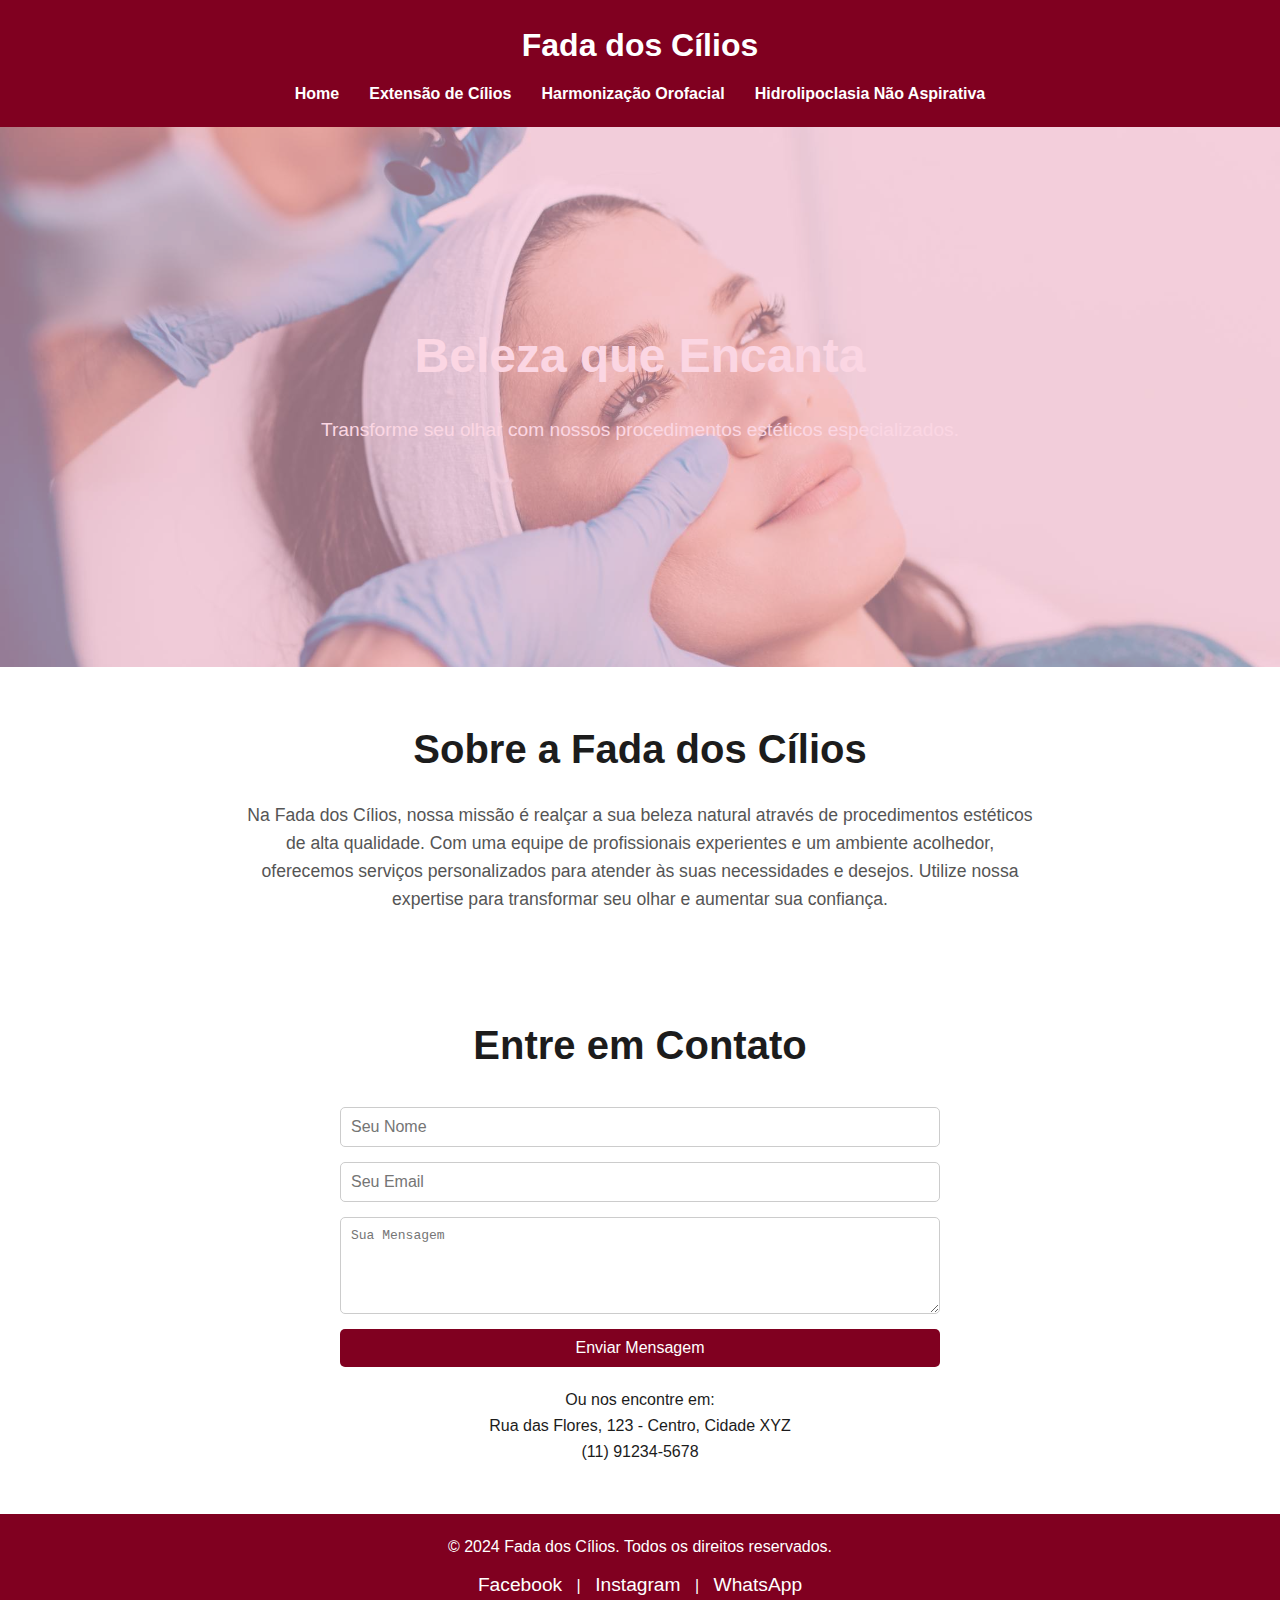
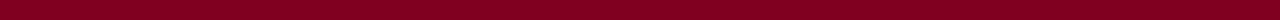
==== assets/html/index.html @ 5088e365 "Correção HTML" ====
<!DOCTYPE html>
<html lang="pt-BR">

<head>
  <meta charset="UTF-8">
  <meta name="viewport" content="width=device-width, initial-scale=1">
  <title>Fada dos Cílios - Beleza que Encanta</title>
  <link rel="stylesheet" href="../css/styleindex.css">

</head>

<body>

  <!-- Header -->
  <header>
    <h1>Fada dos Cílios</h1>

    <nav>
      <ul>
        <li><a href="index.html">Home</a></li>
        <li><a href="cilios.html">Extensão de Cílios</a></li>
        <li><a href="orofacial.html">Harmonização Orofacial</a></li>
        <li><a href="hidrolipo.html">Hidrolipoclasia Não Aspirativa</a></li>
      </ul>
    </nav>
  </header>

  <section class="hero">
    <div class="hero-content">
      <h2>Beleza que Encanta</h2>
      <p>Transforme seu olhar com nossos procedimentos estéticos especializados.</p>
    </div>
  </section>

  <!-- Sobre Nós -->
  <section id="sobre-nos" class="sobre-nos">
    <h2>Sobre a Fada dos Cílios</h2>
    <p>Na Fada dos Cílios, nossa missão é realçar a sua beleza natural através de procedimentos estéticos de alta
      qualidade. Com uma equipe de profissionais experientes e um ambiente acolhedor, oferecemos serviços personalizados
      para atender às suas necessidades e desejos. Utilize nossa expertise para transformar seu olhar e aumentar sua
      confiança.</p>
  </section>

  <!-- Contato -->
  <section id="contato" class="contato">
    <h2>Entre em Contato</h2>
    <form action="#" method="post">
      <input type="text" name="nome" placeholder="Seu Nome" required>
      <input type="email" name="email" placeholder="Seu Email" required>
      <textarea name="mensagem" rows="5" placeholder="Sua Mensagem" required></textarea>
      <button type="submit">Enviar Mensagem</button>
    </form>
    <p style="margin-top:20px;">Ou nos encontre em:</p>
    <p>Rua das Flores, 123 - Centro, Cidade XYZ</p>
    <p>(11) 91234-5678</p>
  </section>

  <!-- Footer -->
  <footer>
    <p>&copy; 2024 Fada dos Cílios. Todos os direitos reservados.</p>
    <div class="social-links">
      <a href="#" aria-label="Facebook">Facebook</a> |
      <a href="#" aria-label="Instagram">Instagram</a> |
      <a href="#" aria-label="WhatsApp">WhatsApp</a>
    </div>
  </footer>

</body>

</html>
---- assets/css/styleindex.css ----
:root {
    --bordeaux: #800020;
    --marfim: #FFFFF0;
    --branco: #FFFFFF;
    --dourado-suave: #FFD700;
    --roxo-pastel: #D1C4E9;
    --preto: #1C1C1C;
  }

  * {
    box-sizing: border-box;
    margin: 0;
    padding: 0;
  }

  body {
    font-family: 'Arial', sans-serif;
    background-color: var(--branco);
    color: var(--preto);
    line-height: 1.6;
  }

  header {
    background-color: var(--bordeaux);
    padding: 20px 0;
    text-align: center;
    position: sticky;
    top: 0;
    z-index: 1000;
  }

  header h1 {
    color: var(--branco);
    font-size: 2em;
  }

  nav ul {
    list-style: none;
    display: flex;
    justify-content: center;
    margin-top: 10px;
  }

  nav ul li {
    margin: 0 15px;
  }

  nav ul li a {
    color: var(--branco);
    text-decoration: none;
    font-weight: bold;
  }

  nav ul li a:hover {
    color: var(--dourado-suave);
  }

 /* Hero Section */
 .hero {
    background-image: url('/assets/images/carrossel.jpeg');
    background-size: cover;
    background-position: center;
    height: 60vh;
    display: flex;
    align-items: center;
    justify-content: center;
    position: relative;
  }

  .hero::after {
    content: '';
    position: absolute;
    top: 0;
    left: 0;
    width: 100%;
    height: 100%;
    background-color: rgba(248, 187, 208, 0.6);
  }

  .hero-content {
    position: relative;
    text-align: center;
    color: var(--branco);
  }

  .hero-content h2 {
    font-size: 3em;
    margin-bottom: 20px;
  }

  .hero-content p {
    font-size: 1.2em;
    margin-bottom: 30px;
  }

  /* Sobre Nós */
  .sobre-nos {
    padding: 50px 20px;
    text-align: center;
  }

  .sobre-nos h2 {
    margin-bottom: 20px;
    font-size: 2.5em;
    color: var(--preto);
  }

  .sobre-nos p {
    max-width: 800px;
    margin: 0 auto;
    color: #555;
    font-size: 1.1em;
  }


  /* Contato */
  .contato {
    padding: 50px 20px;
    text-align: center;
  }

  .contato h2 {
    margin-bottom: 30px;
    font-size: 2.5em;
    color: var(--preto);
  }

  .contato form {
    max-width: 600px;
    margin: 0 auto;
    display: flex;
    flex-direction: column;
    gap: 15px;
  }

  .contato form input,
  .contato form textarea {
    padding: 10px;
    border: 1px solid #ccc;
    border-radius: 5px;
    font-size: 1em;
    width: 100%;
  }

  .contato form button {
    background-color: var(--bordeaux);
    color: var(--branco);
    padding: 10px;
    border: none;
    border-radius: 5px;
    font-size: 1em;
    cursor: pointer;
    transition: background-color 0.3s ease;
  }

  .contato form button:hover {
    background-color: var(--dourado-suave);
  }

  /* Footer */
  footer {
    background-color: var(--bordeaux);
    color: var(--branco);
    padding: 20px 0;
    text-align: center;
  }

  footer p {
    margin-bottom: 10px;
  }

  footer .social-links a {
    color: var(--branco);
    margin: 0 10px;
    text-decoration: none;
    font-size: 1.2em;
    transition: color 0.3s ease;
  }

  footer .social-links a:hover {
    color: var(--dourado-suave);
  }

  /* Responsividade */
  @media (max-width: 768px) {
    nav ul {
      flex-direction: column;
    }

    .hero-content h2 {
      font-size: 2em;
    }

  }

  @media (max-width: 480px) {
    .hero {
      height: 40vh;
    }

    .hero-content h2 {
      font-size: 1.5em;
    }

    
    .sobre-nos h2,
    .contato h2 {
      font-size: 2em;
    }
  }
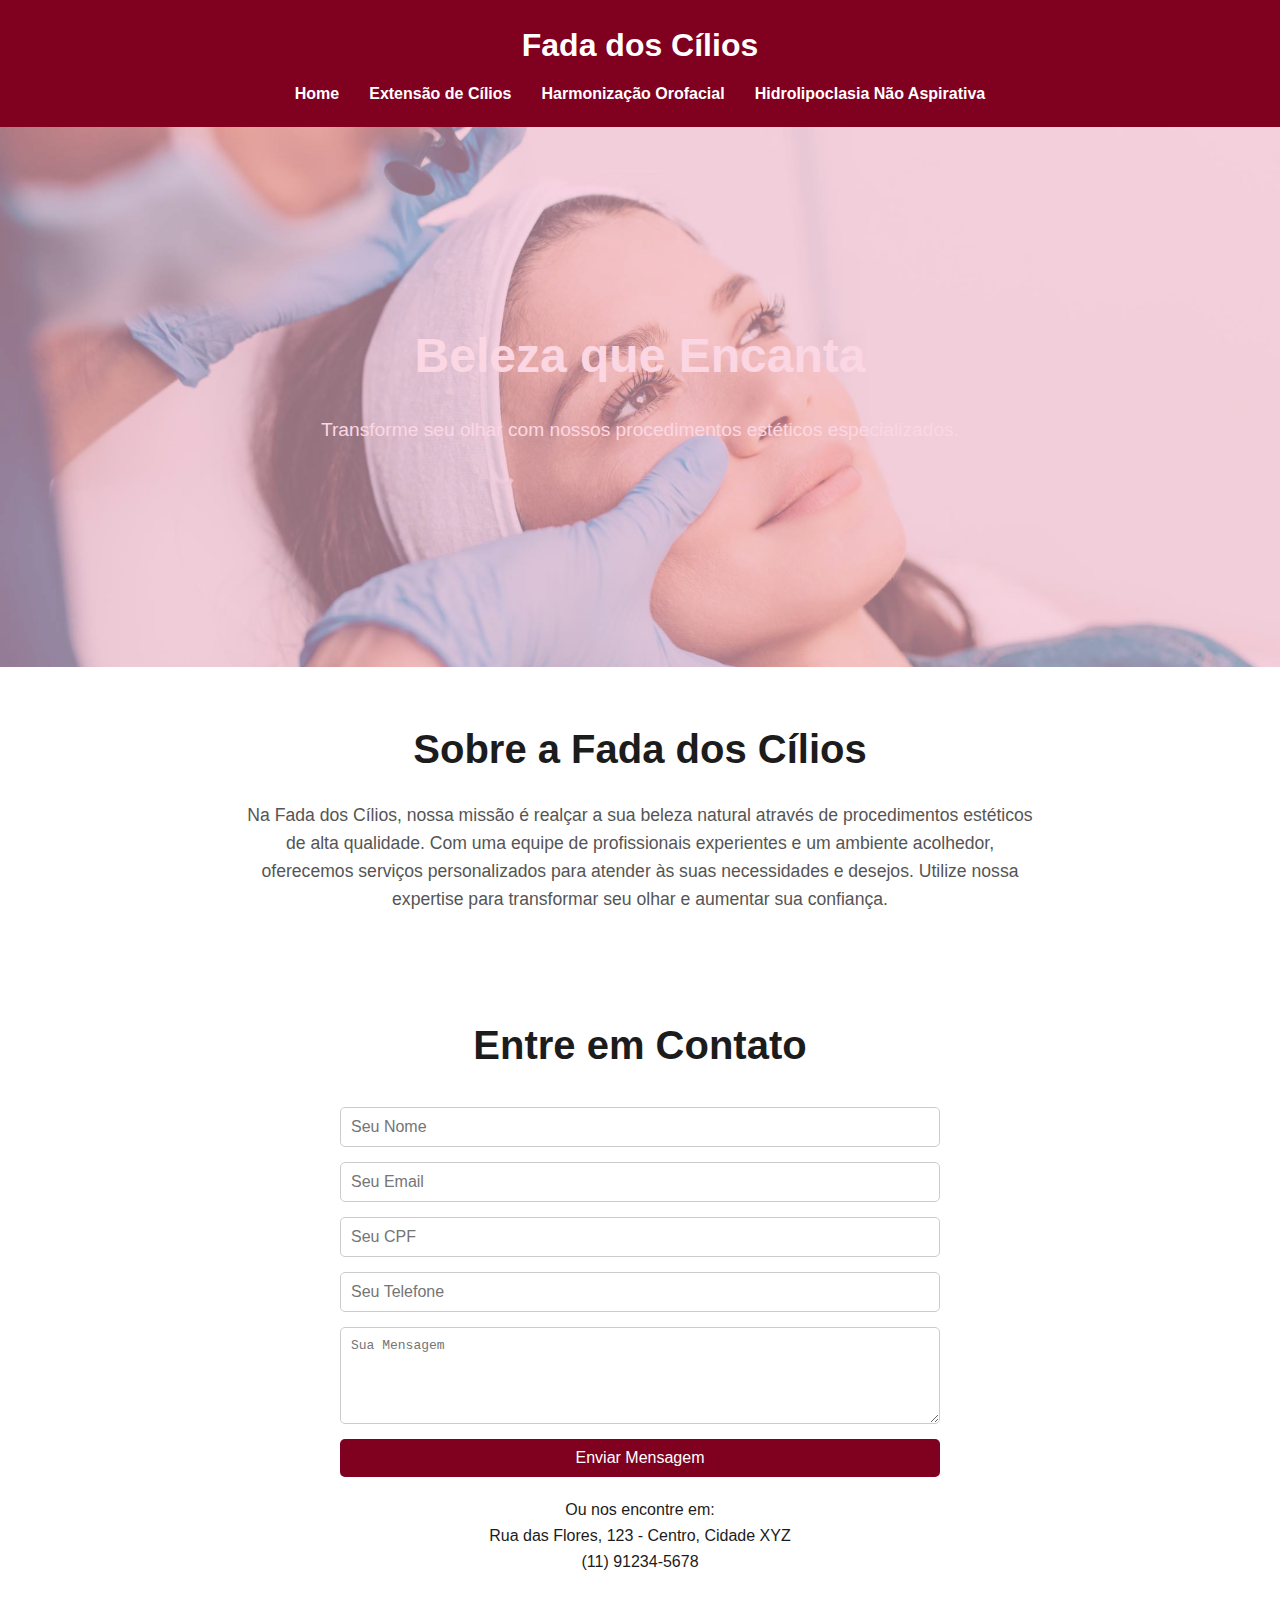
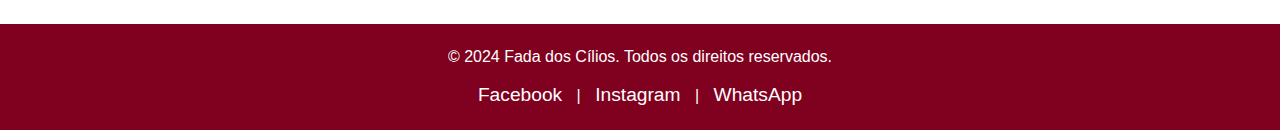
==== commit 7cc66faa: "atualização banco, php e e front" ====
--- a/assets/html/index.html
+++ b/assets/html/index.html
@@ -10,8 +10,6 @@
 </head>
 
 <body>
-
-  <!-- Header -->
   <header>
     <h1>Fada dos Cílios</h1>
 
@@ -32,7 +30,6 @@
     </div>
   </section>
 
-  <!-- Sobre Nós -->
   <section id="sobre-nos" class="sobre-nos">
     <h2>Sobre a Fada dos Cílios</h2>
     <p>Na Fada dos Cílios, nossa missão é realçar a sua beleza natural através de procedimentos estéticos de alta
@@ -41,12 +38,14 @@
       confiança.</p>
   </section>
 
-  <!-- Contato -->
   <section id="contato" class="contato">
     <h2>Entre em Contato</h2>
-    <form action="#" method="post">
+    <form id="formContato" method="post">
       <input type="text" name="nome" placeholder="Seu Nome" required>
       <input type="email" name="email" placeholder="Seu Email" required>
+      <input type="text" name="cpf" placeholder="Seu CPF" maxlength="14" required pattern="\d{3}\.\d{3}\.\d{3}-\d{2}">
+      <input type="text" name="telefone" placeholder="Seu Telefone" maxlength="15" required
+        pattern="\(\d{2}\) \d{5}-\d{4}">
       <textarea name="mensagem" rows="5" placeholder="Sua Mensagem" required></textarea>
       <button type="submit">Enviar Mensagem</button>
     </form>
@@ -55,7 +54,6 @@
     <p>(11) 91234-5678</p>
   </section>
 
-  <!-- Footer -->
   <footer>
     <p>&copy; 2024 Fada dos Cílios. Todos os direitos reservados.</p>
     <div class="social-links">
@@ -65,6 +63,68 @@
     </div>
   </footer>
 
+  <script src="https://code.jquery.com/jquery-3.6.0.min.js"></script>
+
+  <script>
+    $(document).ready(function () {
+      $('#formContato').submit(function (event) {
+        event.preventDefault();
+        var formData = $(this).serialize();
+
+        $.ajax({
+          url: '/fada-dos-cilios/assets/php/processo_index.php',
+          type: 'POST',
+          data: formData,
+          success: function (response) {
+            alert('Mensagem enviada com sucesso. Agradecemos seu contato. Em breve retornaremos com mais informações sobre os detalhes dos procedimentos.');
+            $('#formContato')[0].reset();
+          },
+          error: function () {
+            alert('Ocorreu um erro ao enviar a mensagem. Tente novamente.');
+          }
+        });
+      });
+    });
+
+    const cpfInput = document.querySelector('input[name="cpf"]');
+    cpfInput.addEventListener('input', function () {
+      let cpfValue = cpfInput.value.replace(/\D/g, '');
+      if (cpfValue.length <= 11) {
+        cpfValue = cpfValue.replace(/(\d{3})(\d{3})(\d{3})(\d{2})/, '$1.$2.$3-$4');
+      }
+      cpfInput.value = cpfValue;
+    });
+
+    const telefoneInput = document.querySelector('input[name="telefone"]');
+    telefoneInput.addEventListener('input', function () {
+      let telefoneValue = telefoneInput.value.replace(/\D/g, '');
+      if (telefoneValue.length <= 11) {
+        telefoneValue = telefoneValue.replace(/^(\d{2})(\d{5})(\d{4})/, '($1) $2-$3');
+      }
+      telefoneInput.value = telefoneValue;
+    });
+
+    const form = document.getElementById('formContato');
+    form.addEventListener('submit', function (event) {
+      const cpf = cpfInput.value.replace(/\D/g, '');
+      const telefone = telefoneInput.value.replace(/\D/g, '');
+
+      const cpfValido = /^[0-9]{11}$/.test(cpf);
+      if (!cpfValido) {
+        alert('CPF inválido. Certifique-se de que está no formato correto (xxx.xxx.xxx-xx).');
+        event.preventDefault();
+        return;
+      }
+
+      const telefoneValido = /^[0-9]{11}$/.test(telefone);
+      if (!telefoneValido) {
+        alert('Telefone inválido. Certifique-se de que está no formato correto (xx xxxxx-xxxx).');
+        event.preventDefault();
+        return;
+      }
+    });
+  </script>
+
 </body>
 
-</html>
+</html>